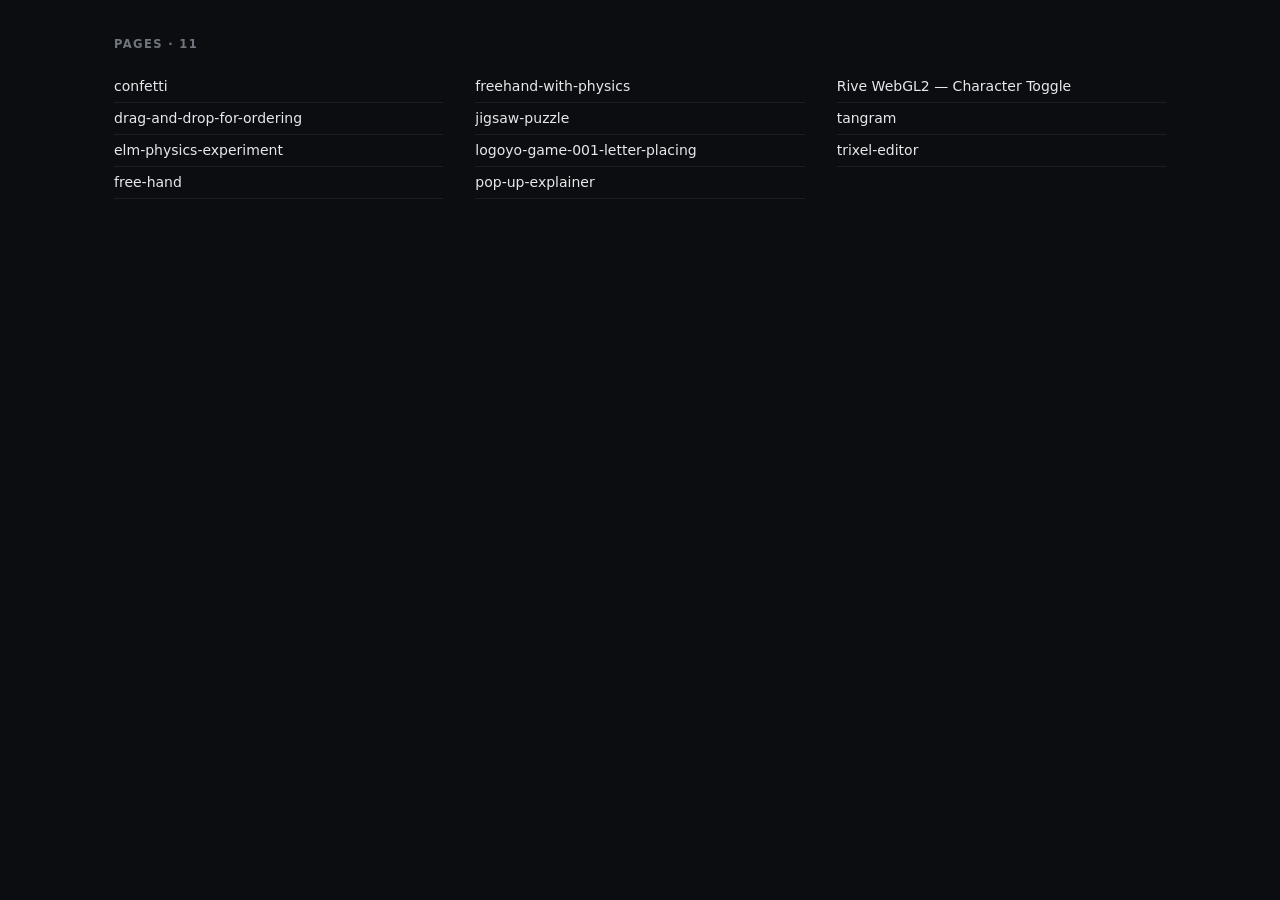
==== index.html @ bd9bb647 "Publish freehand-with-physics" ====
<!doctype html>
<html lang="en">
<head>
<meta charset="utf-8" />
<meta name="viewport" content="width=device-width, initial-scale=1" />
<title>erkal · pages</title>
<link rel="icon" href="data:," />
<style>
  :root { --bg:#0c0d10; --fg:#e7e8ea; --muted:#71757d; --line:#1c1e23; }
  * { box-sizing: border-box; }
  html, body { margin: 0; background: var(--bg); color: var(--fg); }
  body { font: 14px/1.5 ui-sans-serif, system-ui, -apple-system, "Segoe UI", Roboto, sans-serif;
         -webkit-font-smoothing: antialiased; }
  main { max-width: 1100px; margin: 0 auto; padding: 36px 24px 72px; }
  h1 { font-size: 0.72rem; font-weight: 600; letter-spacing: 0.12em; text-transform: uppercase;
       color: var(--muted); margin: 0 0 18px; }
  ul { list-style: none; margin: 0; padding: 0; columns: 15rem; column-gap: 32px; }
  li { break-inside: avoid; }
  a { display: block; padding: 5px 0; color: var(--fg); text-decoration: none;
      border-bottom: 1px solid var(--line); white-space: nowrap; overflow: hidden;
      text-overflow: ellipsis; transition: color 0.12s; }
  a:hover { color: #fff; }
  .empty { color: var(--muted); }
</style>
</head>
<body>
<main>
  <h1>pages · 11</h1>
  <ul>
    <li><a href="confetti/">confetti</a></li>
    <li><a href="drag-and-drop-for-ordering/">drag-and-drop-for-ordering</a></li>
    <li><a href="elm-physics-experiment/">elm-physics-experiment</a></li>
    <li><a href="free-hand/">free-hand</a></li>
    <li><a href="freehand-with-physics/">freehand-with-physics</a></li>
    <li><a href="jigsaw-puzzle/">jigsaw-puzzle</a></li>
    <li><a href="logoyo-game-001-letter-placing/">logoyo-game-001-letter-placing</a></li>
    <li><a href="pop-up-explainer/">pop-up-explainer</a></li>
    <li><a href="rive-character-toggle/">Rive WebGL2 — Character Toggle</a></li>
    <li><a href="tangram/">tangram</a></li>
    <li><a href="trixel-editor/">trixel-editor</a></li>
  </ul>
</main>
</body>
</html>
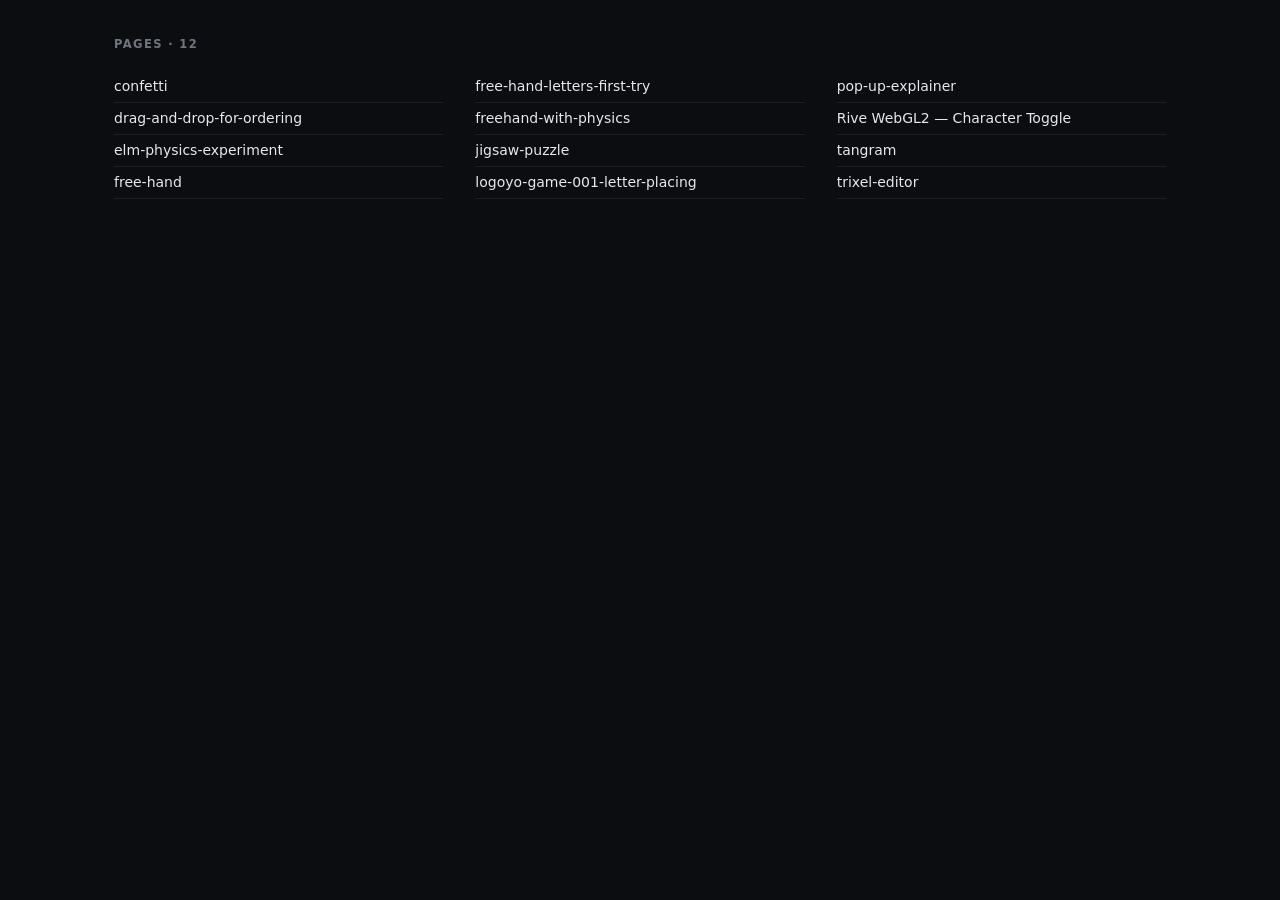
==== commit ce64a277: "Publish free-hand-letters-first-try" ====
--- a/index.html
+++ b/index.html
@@ -25,12 +25,13 @@
 </head>
 <body>
 <main>
-  <h1>pages · 11</h1>
+  <h1>pages · 12</h1>
   <ul>
     <li><a href="confetti/">confetti</a></li>
     <li><a href="drag-and-drop-for-ordering/">drag-and-drop-for-ordering</a></li>
     <li><a href="elm-physics-experiment/">elm-physics-experiment</a></li>
     <li><a href="free-hand/">free-hand</a></li>
+    <li><a href="free-hand-letters-first-try/">free-hand-letters-first-try</a></li>
     <li><a href="freehand-with-physics/">freehand-with-physics</a></li>
     <li><a href="jigsaw-puzzle/">jigsaw-puzzle</a></li>
     <li><a href="logoyo-game-001-letter-placing/">logoyo-game-001-letter-placing</a></li>
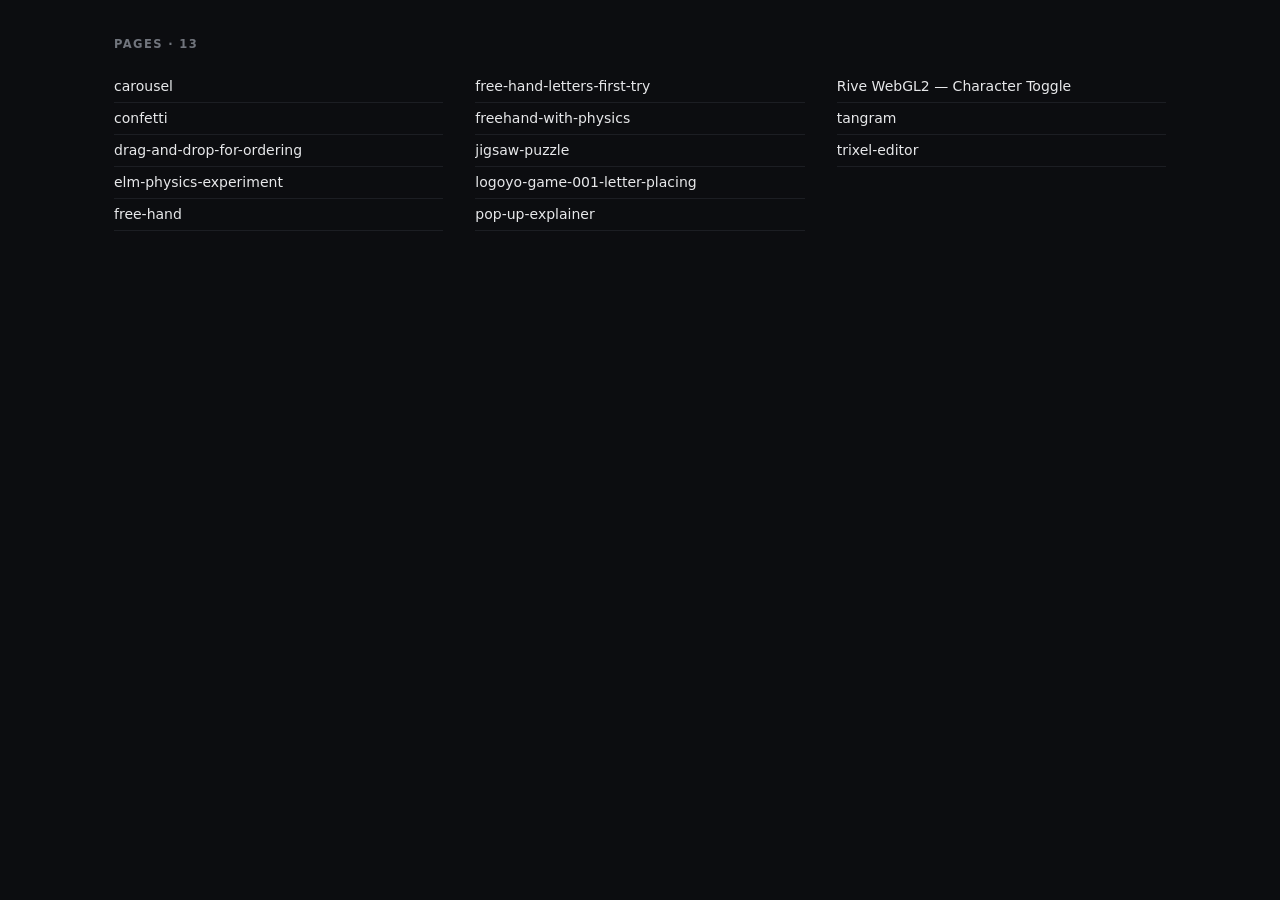
==== commit af1788ab: "Publish carousel" ====
--- a/index.html
+++ b/index.html
@@ -25,8 +25,9 @@
 </head>
 <body>
 <main>
-  <h1>pages · 12</h1>
+  <h1>pages · 13</h1>
   <ul>
+    <li><a href="carousel/">carousel</a></li>
     <li><a href="confetti/">confetti</a></li>
     <li><a href="drag-and-drop-for-ordering/">drag-and-drop-for-ordering</a></li>
     <li><a href="elm-physics-experiment/">elm-physics-experiment</a></li>
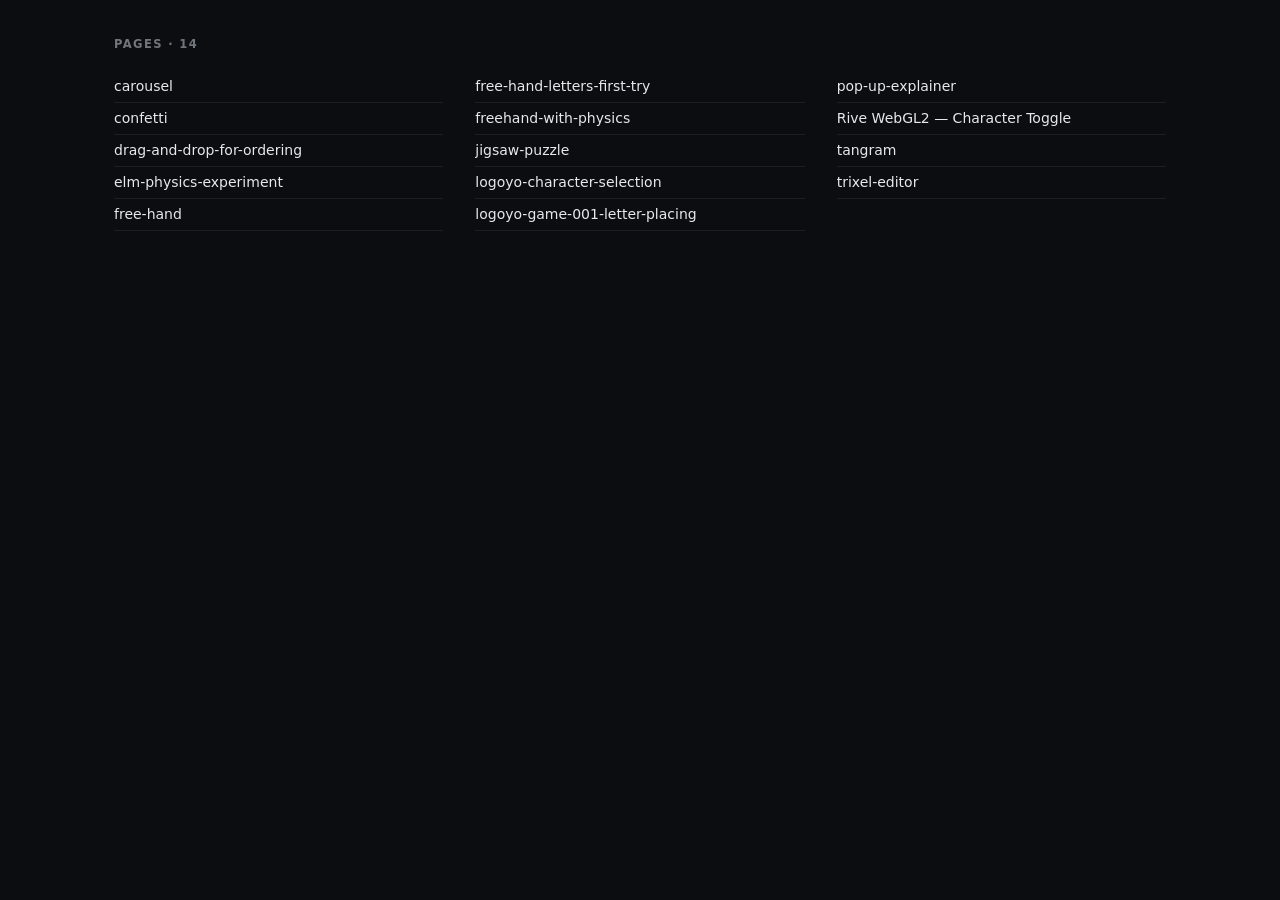
==== commit 56c62e3b: "Publish logoyo-character-selection" ====
--- a/index.html
+++ b/index.html
@@ -25,7 +25,7 @@
 </head>
 <body>
 <main>
-  <h1>pages · 13</h1>
+  <h1>pages · 14</h1>
   <ul>
     <li><a href="carousel/">carousel</a></li>
     <li><a href="confetti/">confetti</a></li>
@@ -35,6 +35,7 @@
     <li><a href="free-hand-letters-first-try/">free-hand-letters-first-try</a></li>
     <li><a href="freehand-with-physics/">freehand-with-physics</a></li>
     <li><a href="jigsaw-puzzle/">jigsaw-puzzle</a></li>
+    <li><a href="logoyo-character-selection/">logoyo-character-selection</a></li>
     <li><a href="logoyo-game-001-letter-placing/">logoyo-game-001-letter-placing</a></li>
     <li><a href="pop-up-explainer/">pop-up-explainer</a></li>
     <li><a href="rive-character-toggle/">Rive WebGL2 — Character Toggle</a></li>
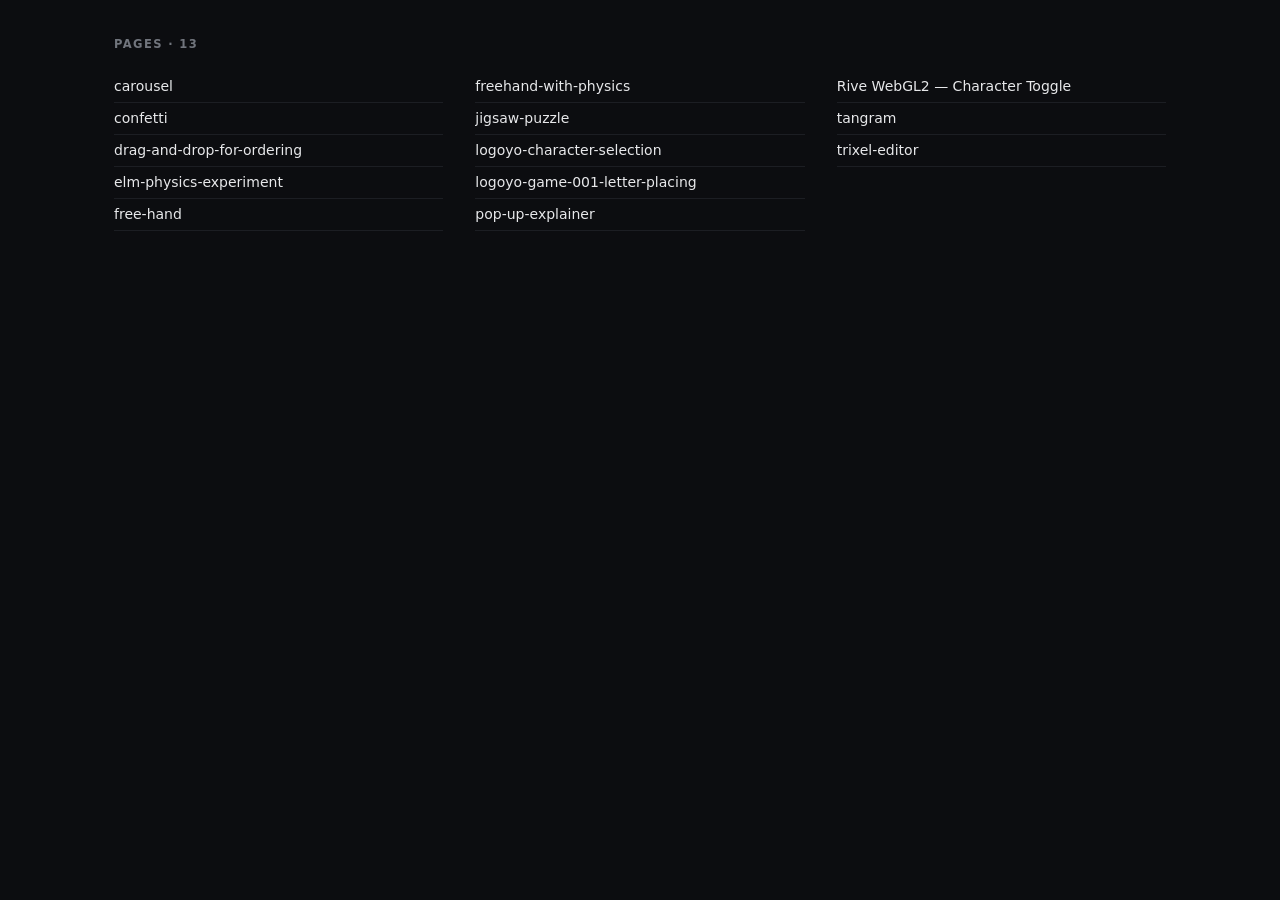
==== commit c5e2987e: "Unpublish free-hand-letters-first-try" ====
--- a/index.html
+++ b/index.html
@@ -25,14 +25,13 @@
 </head>
 <body>
 <main>
-  <h1>pages · 14</h1>
+  <h1>pages · 13</h1>
   <ul>
     <li><a href="carousel/">carousel</a></li>
     <li><a href="confetti/">confetti</a></li>
     <li><a href="drag-and-drop-for-ordering/">drag-and-drop-for-ordering</a></li>
     <li><a href="elm-physics-experiment/">elm-physics-experiment</a></li>
     <li><a href="free-hand/">free-hand</a></li>
-    <li><a href="free-hand-letters-first-try/">free-hand-letters-first-try</a></li>
     <li><a href="freehand-with-physics/">freehand-with-physics</a></li>
     <li><a href="jigsaw-puzzle/">jigsaw-puzzle</a></li>
     <li><a href="logoyo-character-selection/">logoyo-character-selection</a></li>
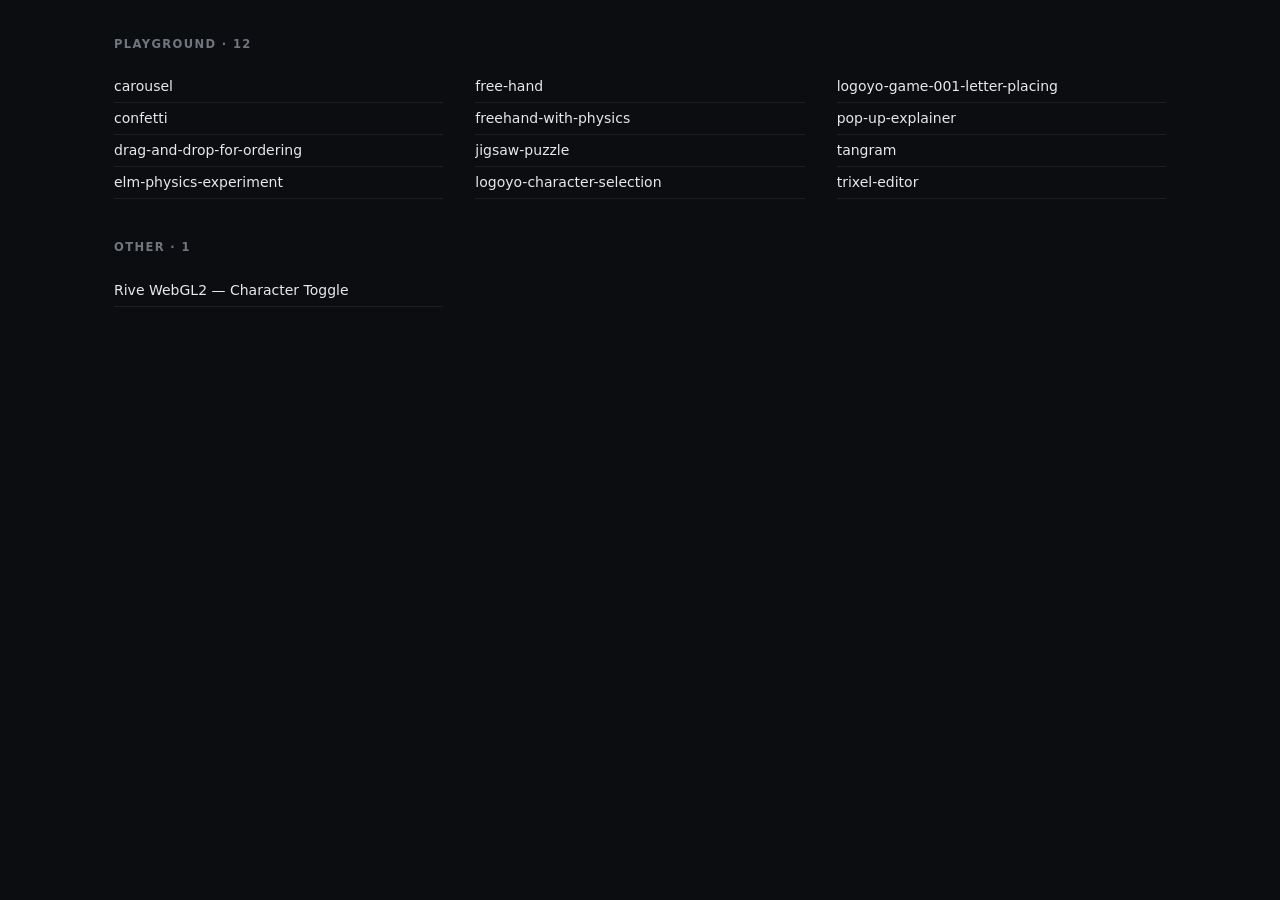
==== commit 464772d3: "Regenerate landing" ====
--- a/index.html
+++ b/index.html
@@ -12,8 +12,9 @@
   body { font: 14px/1.5 ui-sans-serif, system-ui, -apple-system, "Segoe UI", Roboto, sans-serif;
          -webkit-font-smoothing: antialiased; }
   main { max-width: 1100px; margin: 0 auto; padding: 36px 24px 72px; }
-  h1 { font-size: 0.72rem; font-weight: 600; letter-spacing: 0.12em; text-transform: uppercase;
+  h2 { font-size: 0.72rem; font-weight: 600; letter-spacing: 0.12em; text-transform: uppercase;
        color: var(--muted); margin: 0 0 18px; }
+  section + section { margin-top: 40px; }
   ul { list-style: none; margin: 0; padding: 0; columns: 15rem; column-gap: 32px; }
   li { break-inside: avoid; }
   a { display: block; padding: 5px 0; color: var(--fg); text-decoration: none;
@@ -25,22 +26,29 @@
 </head>
 <body>
 <main>
-  <h1>pages · 13</h1>
-  <ul>
-    <li><a href="carousel/">carousel</a></li>
-    <li><a href="confetti/">confetti</a></li>
-    <li><a href="drag-and-drop-for-ordering/">drag-and-drop-for-ordering</a></li>
-    <li><a href="elm-physics-experiment/">elm-physics-experiment</a></li>
-    <li><a href="free-hand/">free-hand</a></li>
-    <li><a href="freehand-with-physics/">freehand-with-physics</a></li>
-    <li><a href="jigsaw-puzzle/">jigsaw-puzzle</a></li>
-    <li><a href="logoyo-character-selection/">logoyo-character-selection</a></li>
-    <li><a href="logoyo-game-001-letter-placing/">logoyo-game-001-letter-placing</a></li>
-    <li><a href="pop-up-explainer/">pop-up-explainer</a></li>
-    <li><a href="rive-character-toggle/">Rive WebGL2 — Character Toggle</a></li>
-    <li><a href="tangram/">tangram</a></li>
-    <li><a href="trixel-editor/">trixel-editor</a></li>
-  </ul>
+  <section>
+    <h2>playground · 12</h2>
+    <ul>
+      <li><a href="carousel/">carousel</a></li>
+      <li><a href="confetti/">confetti</a></li>
+      <li><a href="drag-and-drop-for-ordering/">drag-and-drop-for-ordering</a></li>
+      <li><a href="elm-physics-experiment/">elm-physics-experiment</a></li>
+      <li><a href="free-hand/">free-hand</a></li>
+      <li><a href="freehand-with-physics/">freehand-with-physics</a></li>
+      <li><a href="jigsaw-puzzle/">jigsaw-puzzle</a></li>
+      <li><a href="logoyo-character-selection/">logoyo-character-selection</a></li>
+      <li><a href="logoyo-game-001-letter-placing/">logoyo-game-001-letter-placing</a></li>
+      <li><a href="pop-up-explainer/">pop-up-explainer</a></li>
+      <li><a href="tangram/">tangram</a></li>
+      <li><a href="trixel-editor/">trixel-editor</a></li>
+    </ul>
+  </section>
+  <section>
+    <h2>other · 1</h2>
+    <ul>
+      <li><a href="rive-character-toggle/">Rive WebGL2 — Character Toggle</a></li>
+    </ul>
+  </section>
 </main>
 </body>
 </html>
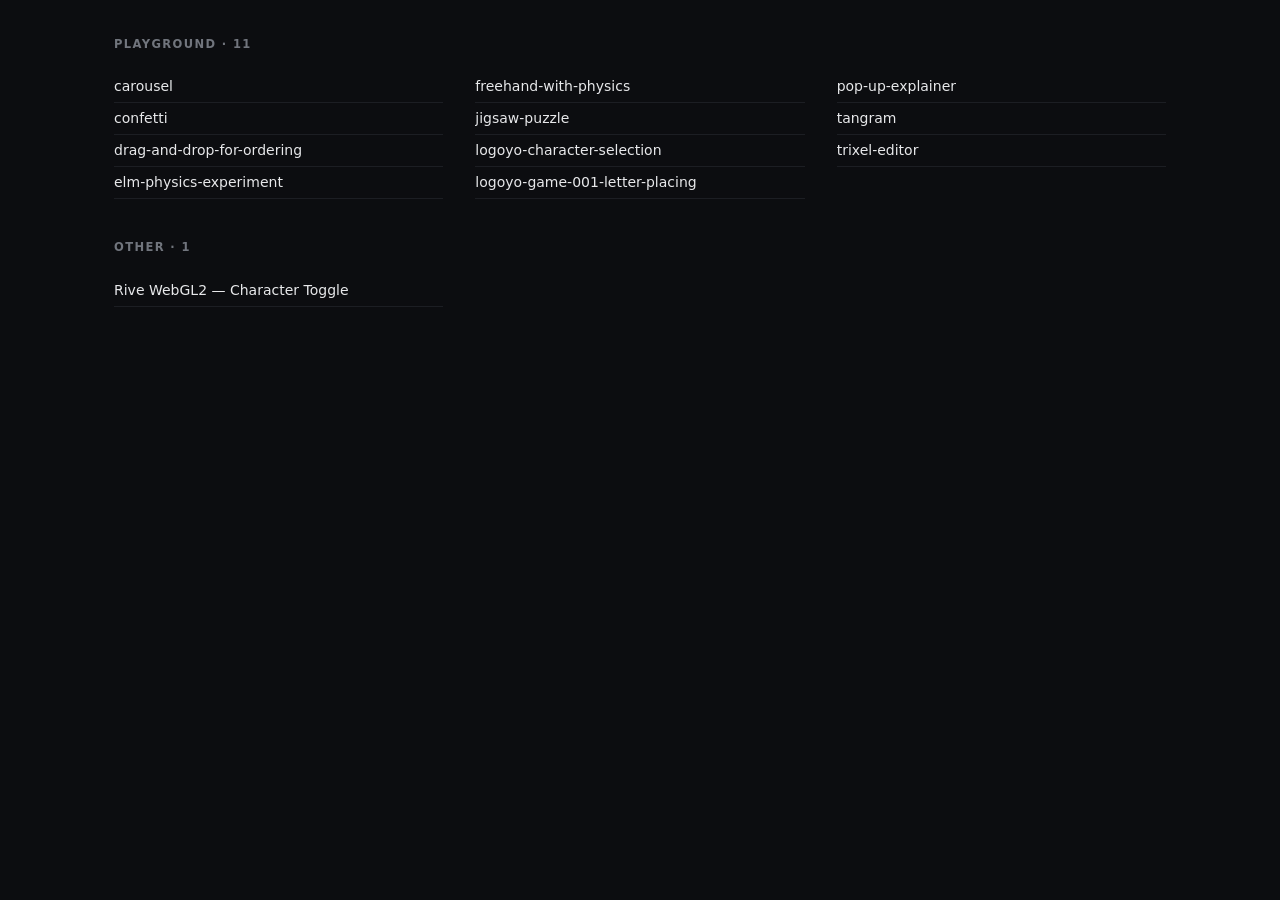
==== commit bd68a271: "Unpublish free-hand" ====
--- a/index.html
+++ b/index.html
@@ -27,13 +27,12 @@
 <body>
 <main>
   <section>
-    <h2>playground · 12</h2>
+    <h2>playground · 11</h2>
     <ul>
       <li><a href="carousel/">carousel</a></li>
       <li><a href="confetti/">confetti</a></li>
       <li><a href="drag-and-drop-for-ordering/">drag-and-drop-for-ordering</a></li>
       <li><a href="elm-physics-experiment/">elm-physics-experiment</a></li>
-      <li><a href="free-hand/">free-hand</a></li>
       <li><a href="freehand-with-physics/">freehand-with-physics</a></li>
       <li><a href="jigsaw-puzzle/">jigsaw-puzzle</a></li>
       <li><a href="logoyo-character-selection/">logoyo-character-selection</a></li>
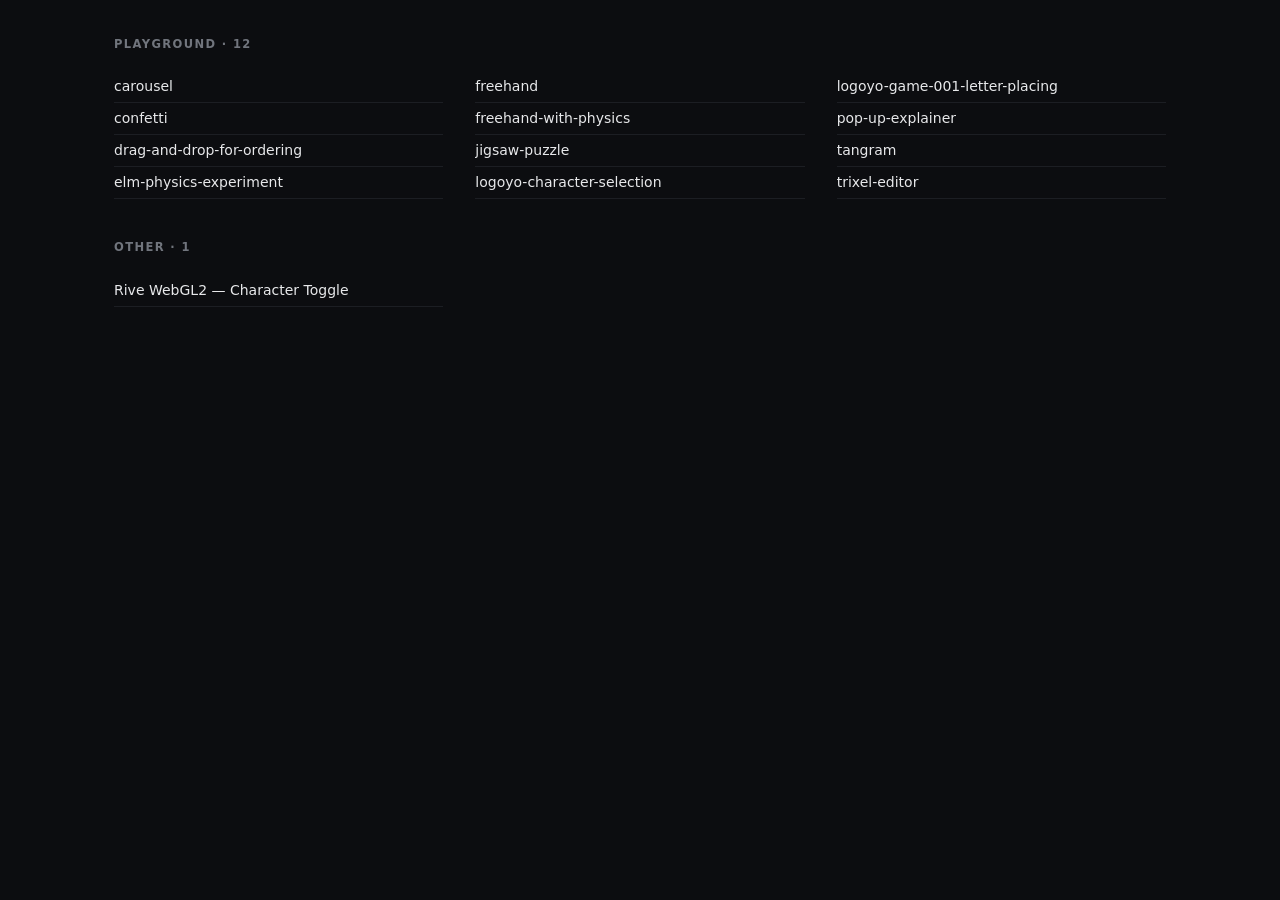
==== commit 3e71dd95: "Publish freehand" ====
--- a/index.html
+++ b/index.html
@@ -27,12 +27,13 @@
 <body>
 <main>
   <section>
-    <h2>playground · 11</h2>
+    <h2>playground · 12</h2>
     <ul>
       <li><a href="carousel/">carousel</a></li>
       <li><a href="confetti/">confetti</a></li>
       <li><a href="drag-and-drop-for-ordering/">drag-and-drop-for-ordering</a></li>
       <li><a href="elm-physics-experiment/">elm-physics-experiment</a></li>
+      <li><a href="freehand/">freehand</a></li>
       <li><a href="freehand-with-physics/">freehand-with-physics</a></li>
       <li><a href="jigsaw-puzzle/">jigsaw-puzzle</a></li>
       <li><a href="logoyo-character-selection/">logoyo-character-selection</a></li>
